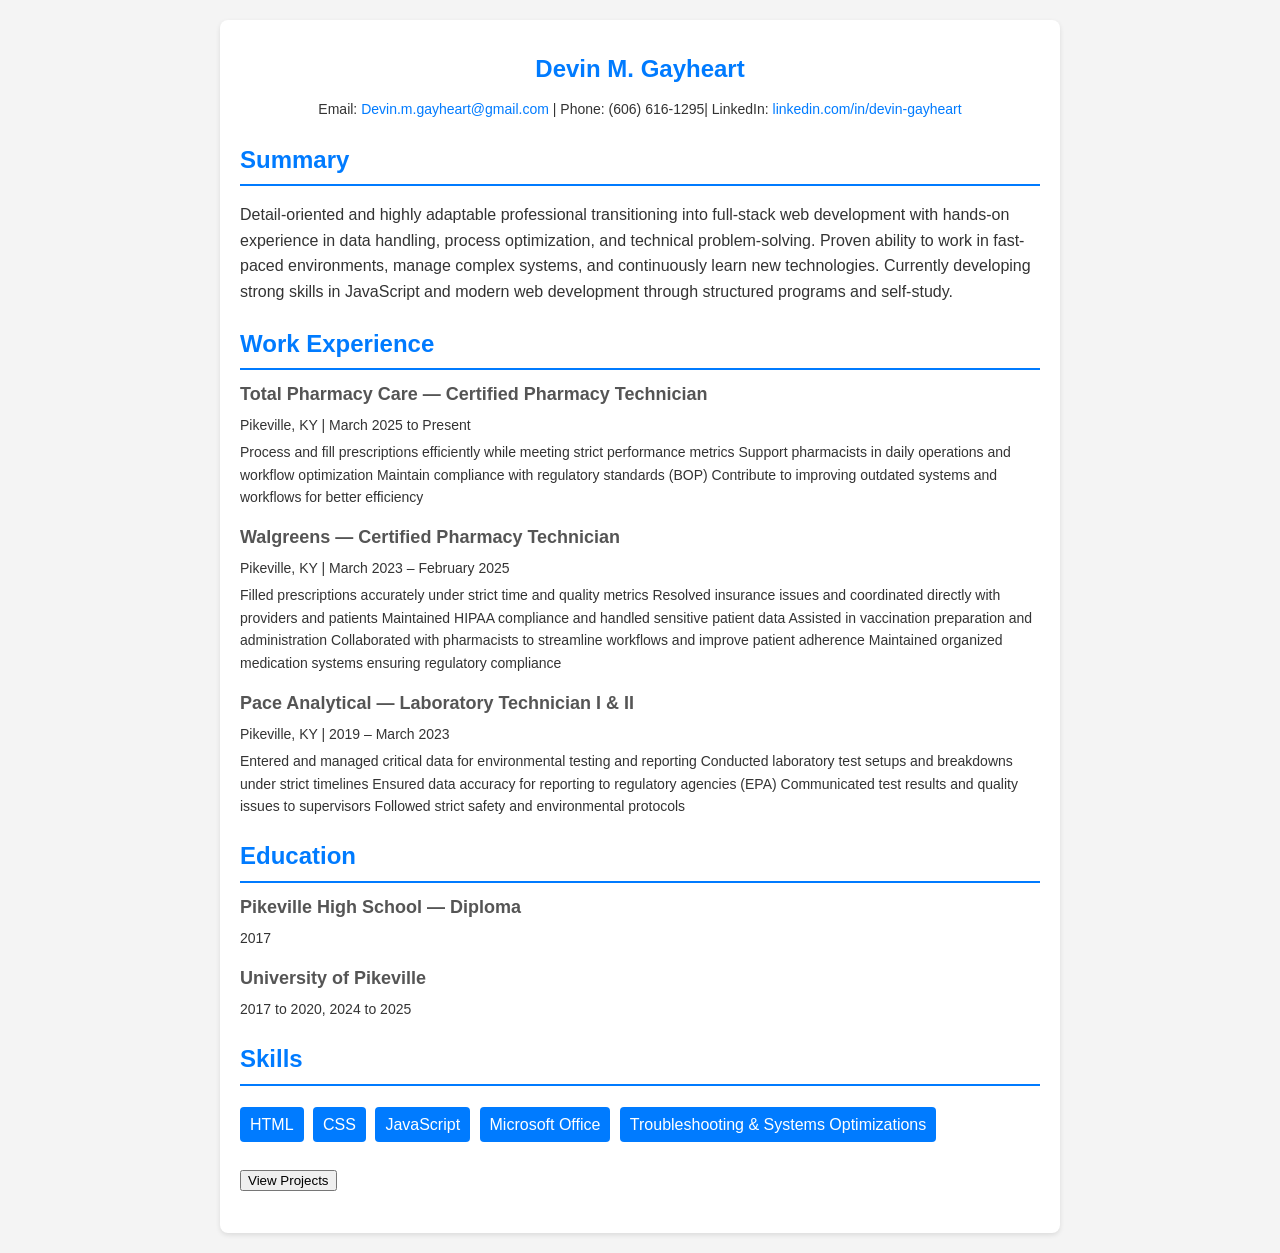
==== index.html @ aab00f92 "first commit" ====
<!DOCTYPE html>
<html lang="en">
    <head>
        <meta charset="UTF-8" />
        <meta name="viewport" content="width=device-width, initial-scale=1.0" />
        <title>Resume Template</title>
        <link rel="stylesheet" href="styles.css" />
    </head>
 
    <body>
        <main class="container">
            <section class="header">
                <h1>Devin M. Gayheart</h1>
                <p class="contact">
                    Email:
                    <a href="mailto:Devin.m.gayheart@gmail.com"
                        >Devin.m.gayheart@gmail.com</a
                    >
                    | Phone: (606) 616-1295| LinkedIn:
                    <a href="https://linkedin.com/in/devin-gayheart9841392bb"
                        >linkedin.com/in/devin-gayheart</a>
                </p>
            </section>
            <section class="section">
                <h2>Summary</h2>
                <p>
                    Detail-oriented and highly adaptable professional transitioning into full-stack web development with hands-on experience in data handling, process optimization, and technical problem-solving. Proven ability to work in fast-paced environments, manage complex systems, and continuously learn new technologies. Currently developing strong skills in JavaScript and modern web development through structured programs and self-study.

                </p>
            </section>
            <section class="section">
                <h2>Work Experience</h2>
                <div class="item">
                    <h3>Total Pharmacy Care — Certified Pharmacy Technician</h3>
                    <p>Pikeville, KY | March 2025 to Present</p>
                    <p>
                        Process and fill prescriptions efficiently while meeting strict performance metrics
Support pharmacists in daily operations and workflow optimization
Maintain compliance with regulatory standards (BOP)
Contribute to improving outdated systems and workflows for better efficiency

                    </p>
                </div>
                <div class="item">
                    <h3>Walgreens — Certified Pharmacy Technician</h3>
                    <p>Pikeville, KY | March 2023 – February 2025
</p>
                    <p>
                        Filled prescriptions accurately under strict time and quality metrics
Resolved insurance issues and coordinated directly with providers and patients
Maintained HIPAA compliance and handled sensitive patient data
Assisted in vaccination preparation and administration
Collaborated with pharmacists to streamline workflows and improve patient adherence
Maintained organized medication systems ensuring regulatory compliance

                    </p>
                </div>
                <div class="item">
                    <h3>Pace Analytical — Laboratory Technician I & II
</h3>
                    <p>Pikeville, KY | 2019 – March 2023</p>
                    <p>
                        Entered and managed critical data for environmental testing and reporting
Conducted laboratory test setups and breakdowns under strict timelines
Ensured data accuracy for reporting to regulatory agencies (EPA)
Communicated test results and quality issues to supervisors
Followed strict safety and environmental protocols

                    </p>
                </div>
            </section>
            <div class="section">
                <h2>Education</h2>
                <div class="item">
                    <h3>Pikeville High School — Diploma</h3>
                    <p>2017</p>
                </div>
                <div class="item">
                    <h3>University of Pikeville</h3>
                    <p>2017 to 2020, 2024 to 2025</p>
                </div>
            </section>
            <section class="section">
                <h2>Skills</h2>
                <div class="skills">
                    <ul>
                        <li>HTML</li>
                        <li>CSS</li>
                        <li>JavaScript</li>
                        <li>Microsoft Office</li>
                        <li>Troubleshooting & Systems Optimizations</li>
                    </ul>
                </div>
            </section>
        <a href="projects.html" class="projects-link"><input type="button" value="View Projects" /></a>
        </main>
    </body>
</html>
---- styles.css ----
body {
            font-family: Arial, sans-serif;
            line-height: 1.6;
            margin: 0;
            padding: 0;
            color: #333;
            background-color: #f4f4f4;
        }
        .container {
            max-width: 800px;
            margin: 20px auto;
            padding: 20px;
            background: #fff;
            border-radius: 8px;
            box-shadow: 0 2px 5px rgba(0, 0, 0, 0.1);
        }
        h1,
        h2 {
            color: #007bff;
        }
        .header {
            text-align: center;
        }
        .header h1 {
            margin: 10px 0;
        }
        .contact {
            margin: 10px 0;
            font-size: 14px;
        }
        .contact a {
            color: #007bff;
            text-decoration: none;
        }
        .section {
            margin: 20px 0;
        }
        .section h2 {
            margin-bottom: 10px;
            border-bottom: 2px solid #007bff;
            padding-bottom: 5px;
        }
        .item {
            margin-bottom: 15px;
        }
        .item h3 {
            margin: 0;
            font-size: 18px;
            color: #555;
        }
        .item p {
            margin: 5px 0;
            font-size: 14px;
        }
        .skills ul {
            list-style: none;
            padding: 0;
        }
        .skills ul li {
            display: inline-block;
            background: #007bff;
            color: #fff;
            padding: 5px 10px;
            margin: 5px 5px 5px 0;
            border-radius: 4px;
        }
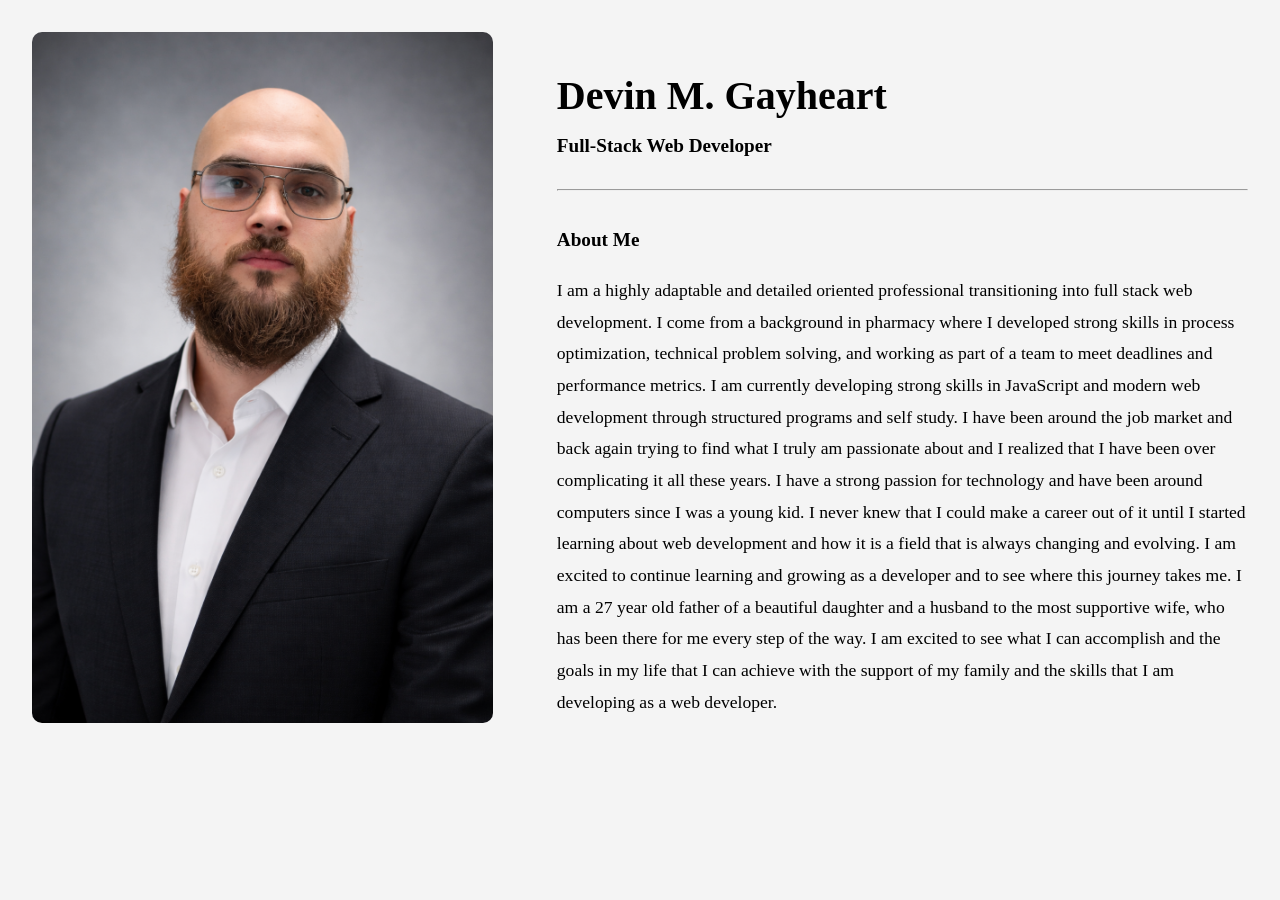
==== commit de71c635: "second commit" ====
--- a/index.html
+++ b/index.html
@@ -1,98 +1,59 @@
 <!DOCTYPE html>
 <html lang="en">
-    <head>
-        <meta charset="UTF-8" />
-        <meta name="viewport" content="width=device-width, initial-scale=1.0" />
-        <title>Resume Template</title>
-        <link rel="stylesheet" href="styles.css" />
-    </head>
- 
-    <body>
-        <main class="container">
-            <section class="header">
-                <h1>Devin M. Gayheart</h1>
-                <p class="contact">
-                    Email:
-                    <a href="mailto:Devin.m.gayheart@gmail.com"
-                        >Devin.m.gayheart@gmail.com</a
-                    >
-                    | Phone: (606) 616-1295| LinkedIn:
-                    <a href="https://linkedin.com/in/devin-gayheart9841392bb"
-                        >linkedin.com/in/devin-gayheart</a>
-                </p>
-            </section>
-            <section class="section">
-                <h2>Summary</h2>
-                <p>
-                    Detail-oriented and highly adaptable professional transitioning into full-stack web development with hands-on experience in data handling, process optimization, and technical problem-solving. Proven ability to work in fast-paced environments, manage complex systems, and continuously learn new technologies. Currently developing strong skills in JavaScript and modern web development through structured programs and self-study.
+<head>
+    <meta charset="UTF-8" />
+    <meta name="viewport" content="width=device-width, initial-scale=1.0" />
+    <title>About Me</title>
+    <link rel="stylesheet" href="css/index.css" />
+</head>
 
-                </p>
-            </section>
-            <section class="section">
-                <h2>Work Experience</h2>
-                <div class="item">
-                    <h3>Total Pharmacy Care — Certified Pharmacy Technician</h3>
-                    <p>Pikeville, KY | March 2025 to Present</p>
+<body>
+
+    <main class="container">
+
+        <section class="hero">
+
+            <div class="img-container">
+                <img src="devin-headshot.png" alt="headshot of Devin Gayheart">
+            </div>
+
+            <div class="content">
+
+                <section class="header">
+                    <h1>Devin M. Gayheart</h1>
+                    <h2>Full-Stack Web Developer</h2>
+                </section>
+
+                <hr>
+
+                <section class="about-me">
+                    <h2>About Me</h2>
+
                     <p>
-                        Process and fill prescriptions efficiently while meeting strict performance metrics
-Support pharmacists in daily operations and workflow optimization
-Maintain compliance with regulatory standards (BOP)
-Contribute to improving outdated systems and workflows for better efficiency
+                        I am a highly adaptable and detailed oriented professional transitioning into full stack web development.
+                        I come from a background in pharmacy where I developed strong skills in process optimization, technical problem solving,
+                        and working as part of a team to meet deadlines and performance metrics.
 
+                        I am currently developing strong skills in JavaScript and modern web development through structured programs and self study.
+
+                        I have been around the job market and back again trying to find what I truly am passionate about and I realized that I have been over complicating it all these years.
+
+                        I have a strong passion for technology and have been around computers since I was a young kid. I never knew that I could make a career out of it until I started learning about web development and how it is a field that is always changing and evolving.
+
+                        I am excited to continue learning and growing as a developer and to see where this journey takes me.
+
+                        I am a 27 year old father of a beautiful daughter and a husband to the most supportive wife, who has been there for me every step of the way.
+
+                        I am excited to see what I can accomplish and the goals in my life that I can achieve with the support of my family and the skills that I am developing as a web developer.
                     </p>
-                </div>
-                <div class="item">
-                    <h3>Walgreens — Certified Pharmacy Technician</h3>
-                    <p>Pikeville, KY | March 2023 – February 2025
-</p>
-                    <p>
-                        Filled prescriptions accurately under strict time and quality metrics
-Resolved insurance issues and coordinated directly with providers and patients
-Maintained HIPAA compliance and handled sensitive patient data
-Assisted in vaccination preparation and administration
-Collaborated with pharmacists to streamline workflows and improve patient adherence
-Maintained organized medication systems ensuring regulatory compliance
 
-                    </p>
-                </div>
-                <div class="item">
-                    <h3>Pace Analytical — Laboratory Technician I & II
-</h3>
-                    <p>Pikeville, KY | 2019 – March 2023</p>
-                    <p>
-                        Entered and managed critical data for environmental testing and reporting
-Conducted laboratory test setups and breakdowns under strict timelines
-Ensured data accuracy for reporting to regulatory agencies (EPA)
-Communicated test results and quality issues to supervisors
-Followed strict safety and environmental protocols
+                </section>
 
-                    </p>
-                </div>
-            </section>
-            <div class="section">
-                <h2>Education</h2>
-                <div class="item">
-                    <h3>Pikeville High School — Diploma</h3>
-                    <p>2017</p>
-                </div>
-                <div class="item">
-                    <h3>University of Pikeville</h3>
-                    <p>2017 to 2020, 2024 to 2025</p>
-                </div>
-            </section>
-            <section class="section">
-                <h2>Skills</h2>
-                <div class="skills">
-                    <ul>
-                        <li>HTML</li>
-                        <li>CSS</li>
-                        <li>JavaScript</li>
-                        <li>Microsoft Office</li>
-                        <li>Troubleshooting & Systems Optimizations</li>
-                    </ul>
-                </div>
-            </section>
-        <a href="projects.html" class="projects-link"><input type="button" value="View Projects" /></a>
-        </main>
-    </body>
+            </div>
+
+        </section>
+
+    </main>
+
+</body>
 </html>
--- a/css/index.css
+++ b/css/index.css
@@ -0,0 +1,83 @@
+```css
+html {
+    font-family: Arial, sans-serif;
+}
+
+body {
+    margin: 0;
+    padding: 2rem;
+    background-color: #f4f4f4;
+}
+
+.hero {
+    display: flex;
+    flex-direction: column;
+    gap: 2rem;
+}
+
+.img-container {
+    display: flex;
+    justify-content: center;
+    align-items: center;
+}
+
+img {
+    width: 80%;
+    max-width: 350px;
+    border-radius: 10px;
+}
+
+h1 {
+    font-size: 2.5rem;
+    margin-bottom: 0.5rem;
+    text-align: center;
+}
+
+h2 {
+    font-size: 1.2rem;
+    margin-bottom: 1rem;
+    text-align: center;
+}
+
+.about-me {
+    font-size: 1.1rem;
+    line-height: 1.8;
+}
+
+.about-me h2 {
+    text-align: left;
+}
+
+hr {
+    margin: 2rem 0;
+}
+
+
+@media (min-width: 900px) {
+
+    .hero {
+        flex-direction: row;
+        align-items: flex-start;
+        gap: 4rem;
+    }
+
+    .img-container {
+        flex: 1;
+        justify-content: flex-start;
+    }
+
+    img {
+        width: 100%;
+        max-width: 500px;
+    }
+
+    .content {
+        flex: 1.5;
+    }
+
+    h1,
+    h2 {
+        text-align: left;
+    }
+}
+```
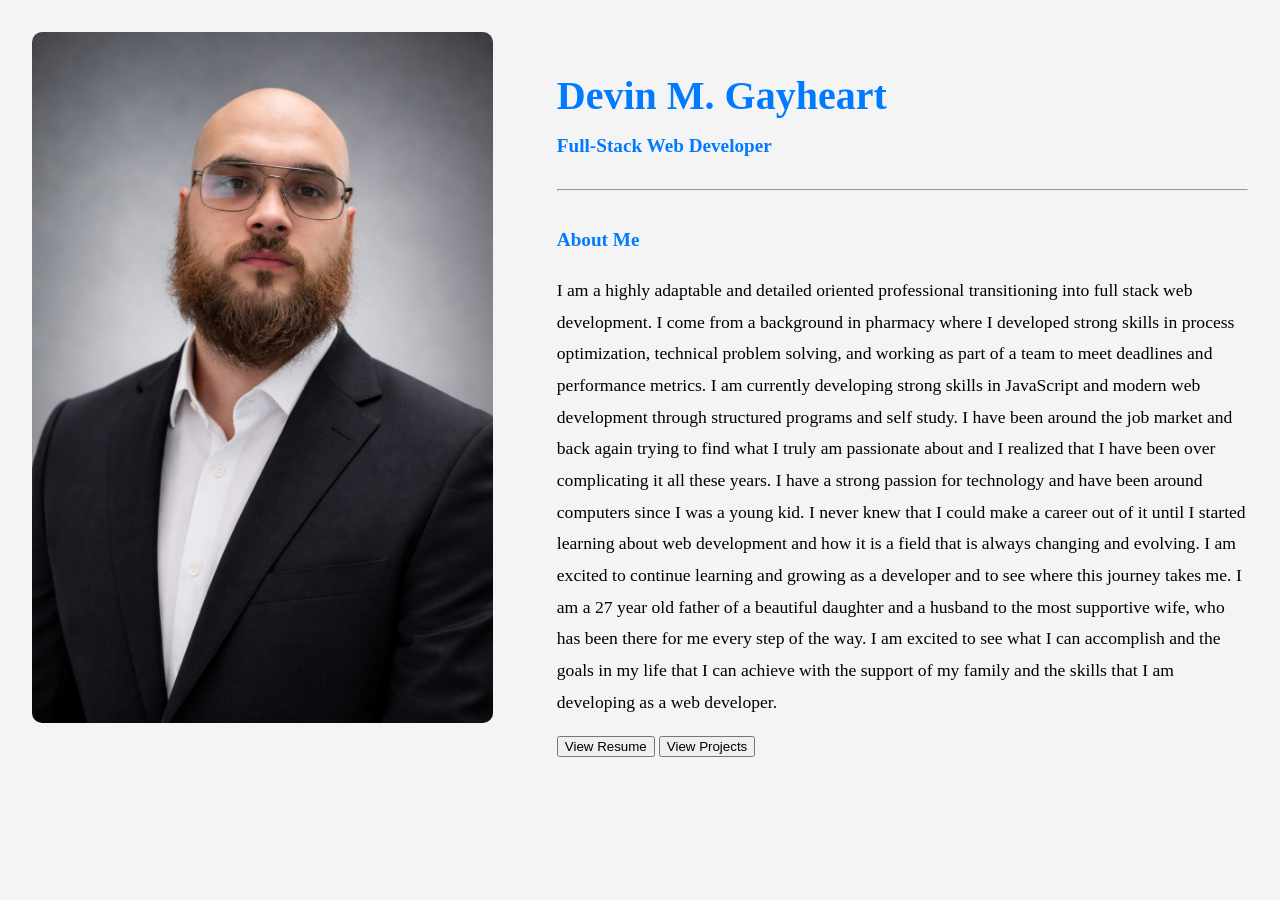
==== commit 3708f874: "fixed some linking issues between the HTML, add the calling of githubs API, and practiced DOM manipu" ====
--- a/index.html
+++ b/index.html
@@ -48,7 +48,8 @@
                     </p>
 
                 </section>
-
+                     <a href="resume.html" class="resume-link"><input type="button" value="View Resume" /></a>
+                     <a href="projects.html" class="projects-link"><input type="button" value="View Projects" /></a>
             </div>
 
         </section>
--- a/css/index.css
+++ b/css/index.css
@@ -51,6 +51,10 @@
 hr {
     margin: 2rem 0;
 }
+h1,
+        h2 {
+            color: #007bff;
+        }
 
 
 @media (min-width: 900px) {
